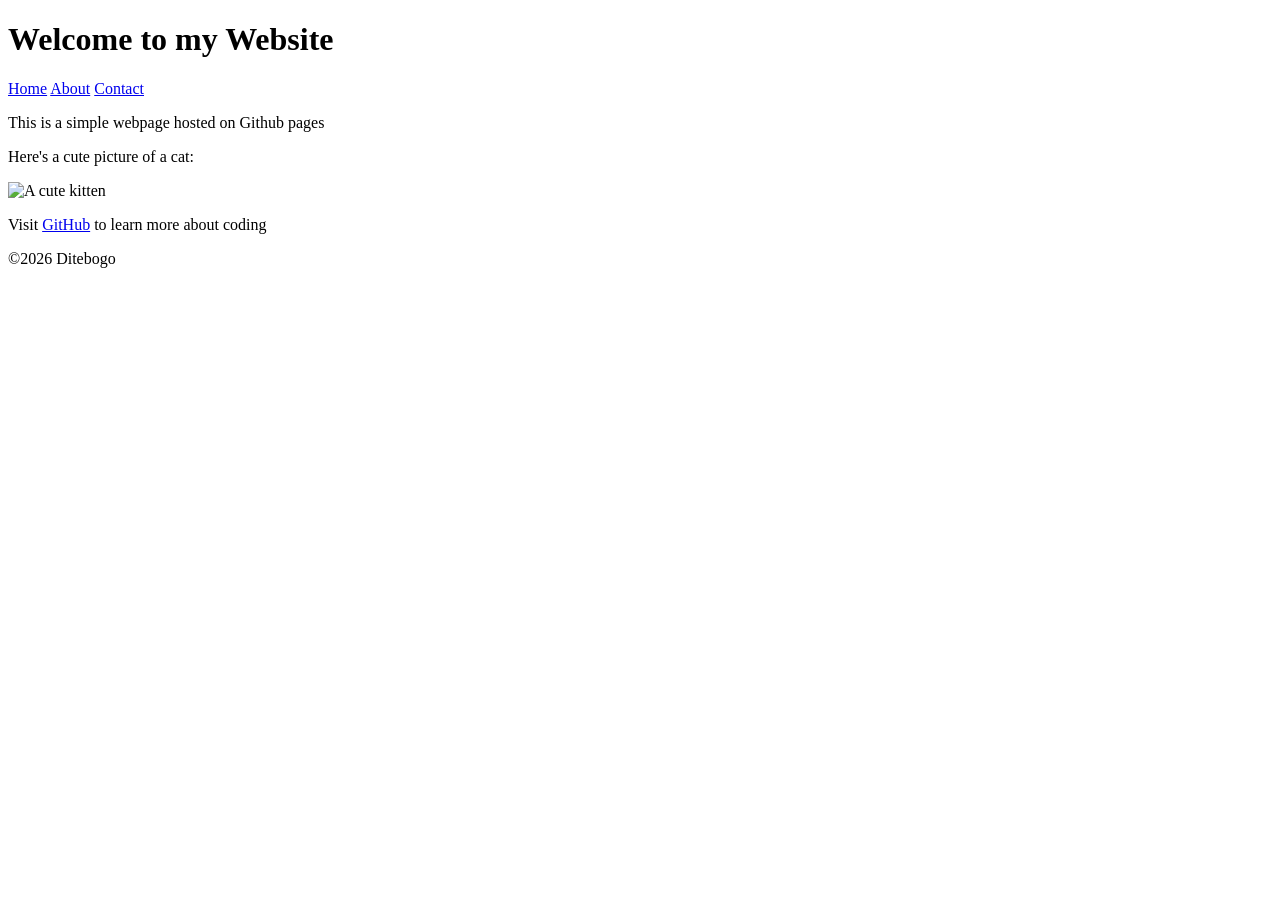
==== index.html @ a68b1bd6 "Ditebogos1stCommit" ====
<!DOCTYPE html>
<html lang="en">
<head>
    <meta charset="UTF-8">
    <meta name="viewport" content="width-device-width" initial scale="1.0">
    <title>My First Git Hub Page</title>
    <link rel="stylesheet" href="styles.css">

</head>
<body>
    <header>
        <h1>Welcome to my Website</h1>
     
        <nav>
            <a href="index.html">Home</a>
            <a href="about.html">About</a>
            <a href="contact.html">Contact</a>
        </nav>
    </header>
    <main>
        <p>This is a simple webpage hosted on Github pages</p>
        <p>Here's a cute picture of a cat:</p>

        <img src="https://placekitten.com/200/300" alt="A cute kitten">
        <p>Visit <a href="https://github.com">GitHub</a> to learn more about coding</p>
    </main>
    <footer>
        <p>&copy;2026 Ditebogo</p>
    </footer>

</body>
</html>
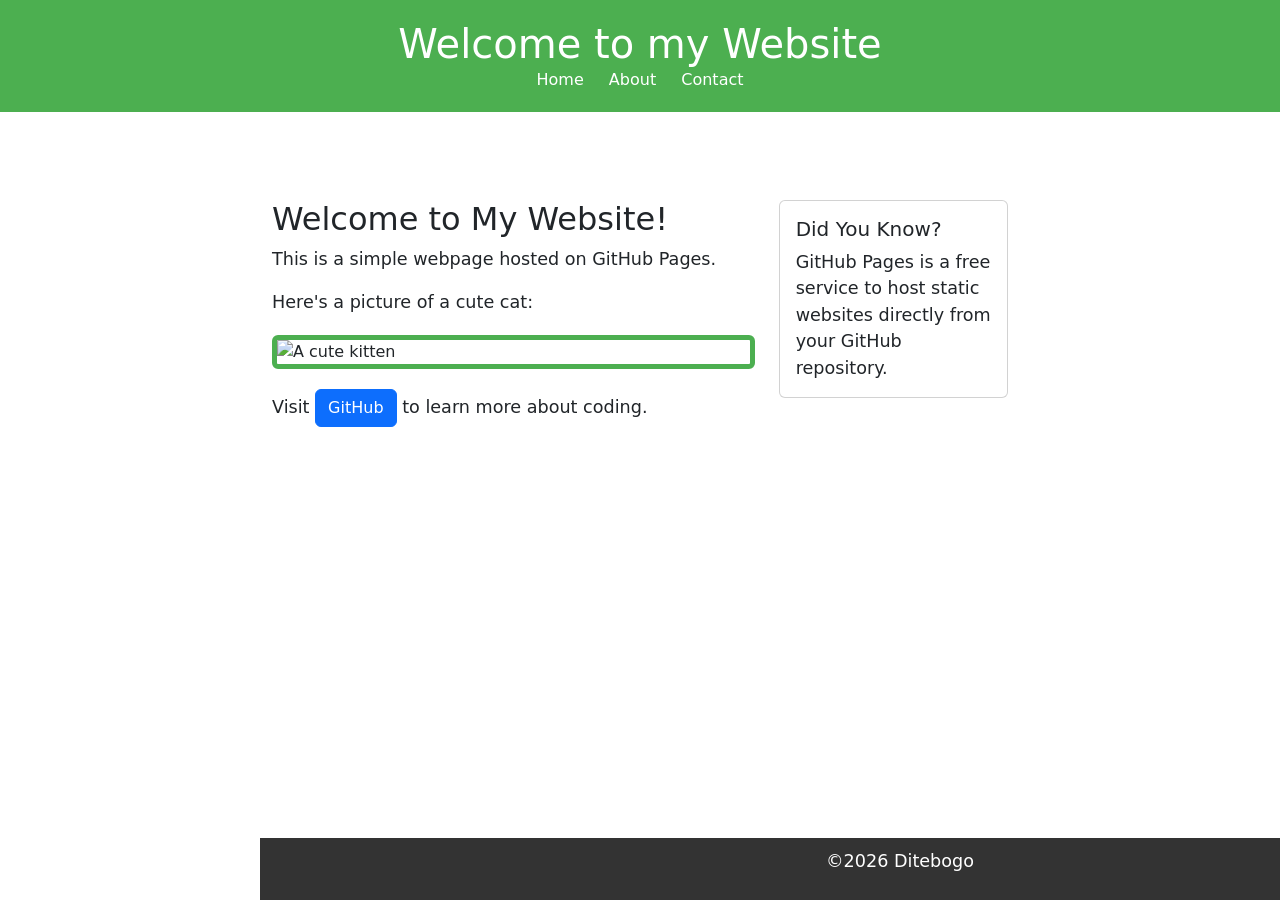
==== commit 045f233d: "update" ====
--- a/index.html
+++ b/index.html
@@ -4,8 +4,10 @@
     <meta charset="UTF-8">
     <meta name="viewport" content="width-device-width" initial scale="1.0">
     <title>My First Git Hub Page</title>
-    <link rel="stylesheet" href="styles.css">
+    <link rel="stylesheet" href="style.css">
+     <!-- Bootstrap CSS --> 
 
+<link href="https://cdn.jsdelivr.net/npm/bootstrap@5.3.0/dist/css/bootstrap.min.css" rel="stylesheet"> 
 </head>
 <body>
     <header>
@@ -18,15 +20,35 @@
         </nav>
     </header>
     <main>
-        <p>This is a simple webpage hosted on Github pages</p>
-        <p>Here's a cute picture of a cat:</p>
+       <main class="container my-5"> 
+    <div class="row"> 
+        <div class="col-md-8"> 
+            <h2>Welcome to My Website!</h2> 
 
-        <img src="https://placekitten.com/200/300" alt="A cute kitten">
-        <p>Visit <a href="https://github.com">GitHub</a> to learn more about coding</p>
+            <p>This is a simple webpage hosted on GitHub Pages.</p> 
+            <p>Here's a picture of a cute cat:</p> 
+            <img src="https://placekitten.com/200/300" alt="A cute kitten" class="img-fluid rounded"> 
+            <p class="mt-3">Visit <a href="https://github.com" class="btn btn-primary">GitHub</a> to learn more about coding.</p> 
+
+        </div> 
+
+        <div class="col-md-4"> 
+            <div class="card"> 
+                <div class="card-body"> 
+            <h5 class="card-title">Did You Know?</h5> 
+                <p class="card-text">GitHub Pages is a free service to host static websites directly from your GitHub repository.</p> 
+                </div> 
+        </div> 
+        </div> 
+        </div>
     </main>
     <footer>
         <p>&copy;2026 Ditebogo</p>
     </footer>
 
+    <!-- Bootstrap JS and dependencies --> 
+<script src="https://cdn.jsdelivr.net/npm/@popperjs/core@2.11.6/dist/umd/popper.min.js"></script> 
+<script src="https://cdn.jsdelivr.net/npm/bootstrap@5.3.0/dist/js/bootstrap.min.js"></script> 
+
 </body>
 </html>
--- a/style.css
+++ b/style.css
@@ -0,0 +1,108 @@
+body {
+
+font-family: Arial, sans-serif;
+color: #333;
+background-color: #f9f9f9;
+margin: 0;
+padding: 0;
+line-height: 1.6;
+
+}
+
+header {
+
+background-color: #4CAF50;
+color: white;
+padding: 20px;
+text-align: center;
+
+}
+
+
+header h1 {
+
+margin: 0;
+
+}
+
+
+nav a {
+
+color: white;
+text-decoration: none;
+margin: 0 10px;
+
+}
+
+nav a:hover {
+
+text-decoration: underline;
+
+}
+
+main {
+
+padding: 20px;
+
+max-width: 800px;
+
+margin: 0 auto;
+
+}
+
+
+main img {
+
+max-width: 100%;
+height: auto;
+display: block;
+margin: 20px 0;
+
+}
+
+footer {
+
+background-color: #333;
+color: white;
+text-align: center;
+padding: 10px;
+position: fixed;
+bottom: 0;
+width: 100%;
+
+}
+
+p {
+
+font-size: 1.1em;
+
+}
+
+
+a {
+
+color: #4CAF50;
+text-decoration: none;
+
+}
+
+
+a:hover {
+
+text-decoration: underline;
+
+}
+
+img {
+
+border: 5px solid #4CAF50;
+border-radius: 10px;
+
+}
+
+main a[href^="mailto:"] {
+
+color: #ff5722;
+font-weight: bold;
+
+}
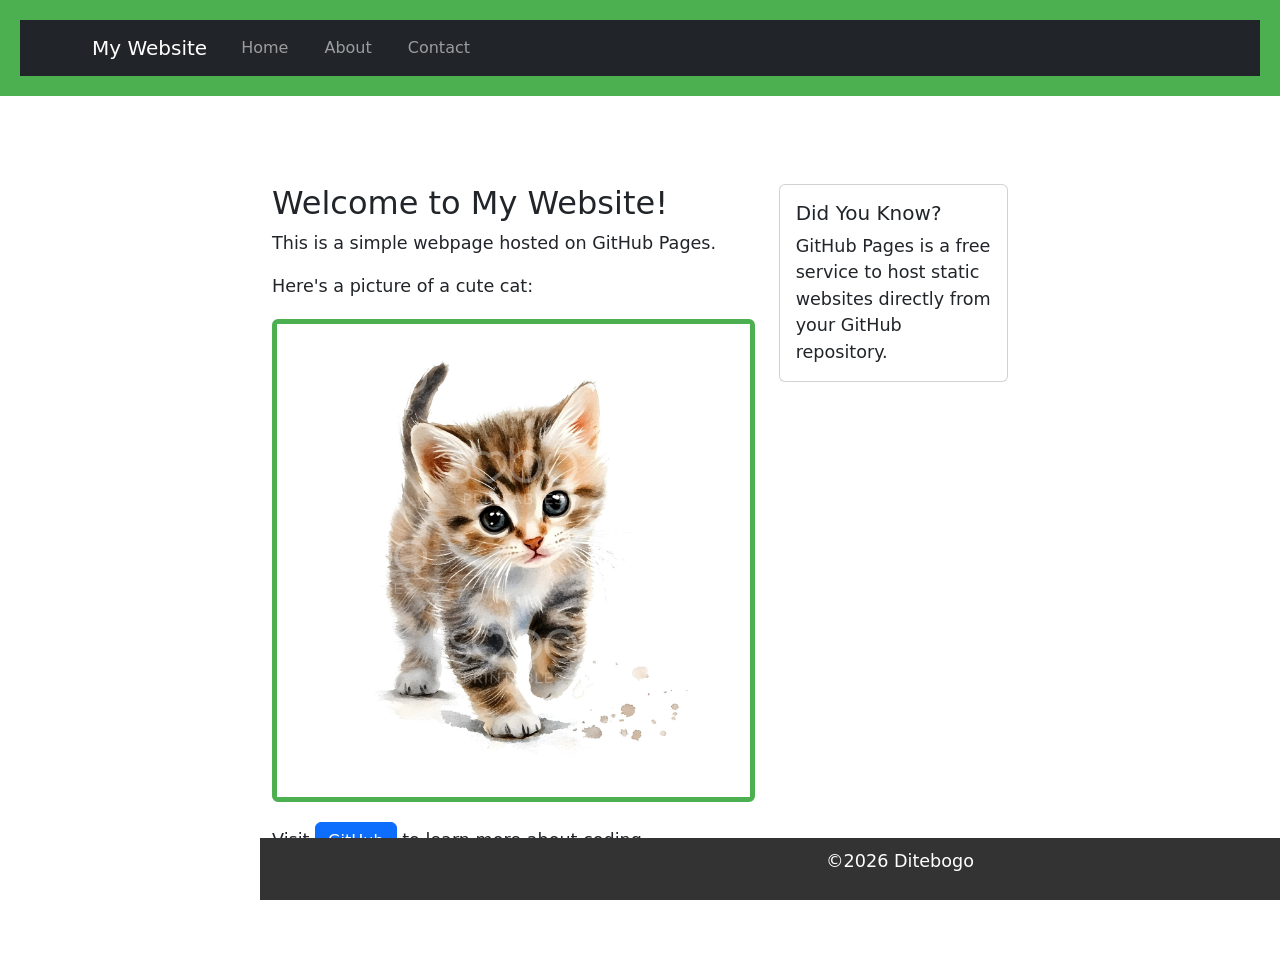
==== commit 00a33a38: "Test" ====
--- a/index.html
+++ b/index.html
@@ -11,14 +11,31 @@
 </head>
 <body>
     <header>
-        <h1>Welcome to my Website</h1>
      
-        <nav>
-            <a href="index.html">Home</a>
-            <a href="about.html">About</a>
-            <a href="contact.html">Contact</a>
-        </nav>
-    </header>
+       <nav class="navbar navbar-expand-lg navbar-dark bg-dark"> 
+        <div class="container"> 
+            <a class="navbar-brand" href="index.html">My Website</a> 
+            <button class="navbar-toggler" type="button" data-bs-toggle="collapse" data-bs-target="#navbarNav"> 
+                <span class="navbar-toggler-icon"></span> 
+             </button> 
+                            <div class="collapse navbar-collapse" id="navbarNav"> 
+                <ul class="navbar-nav"> 
+                    <li class="nav-item"> 
+                        <a class="nav-link" href="index.html">Home</a> 
+                                      </li> 
+                   <li class="nav-item"> 
+                  <a class="nav-link" href="about.html">About</a> 
+                    </li> 
+                    <li class="nav-item"> 
+                        <a class="nav-link" href="contact.html">Contact</a> 
+                    </li> 
+                </ul> 
+            </div> 
+    </div> 
+     </nav> 
+
+</header> 
+
     <main>
        <main class="container my-5"> 
     <div class="row"> 
@@ -27,7 +44,7 @@
 
             <p>This is a simple webpage hosted on GitHub Pages.</p> 
             <p>Here's a picture of a cute cat:</p> 
-            <img src="https://placekitten.com/200/300" alt="A cute kitten" class="img-fluid rounded"> 
+            <img src="il_fullxfull.6654437084_ak1z.jpg" alt="A cute kitten" class="img-fluid rounded"> 
             <p class="mt-3">Visit <a href="https://github.com" class="btn btn-primary">GitHub</a> to learn more about coding.</p> 
 
         </div> 
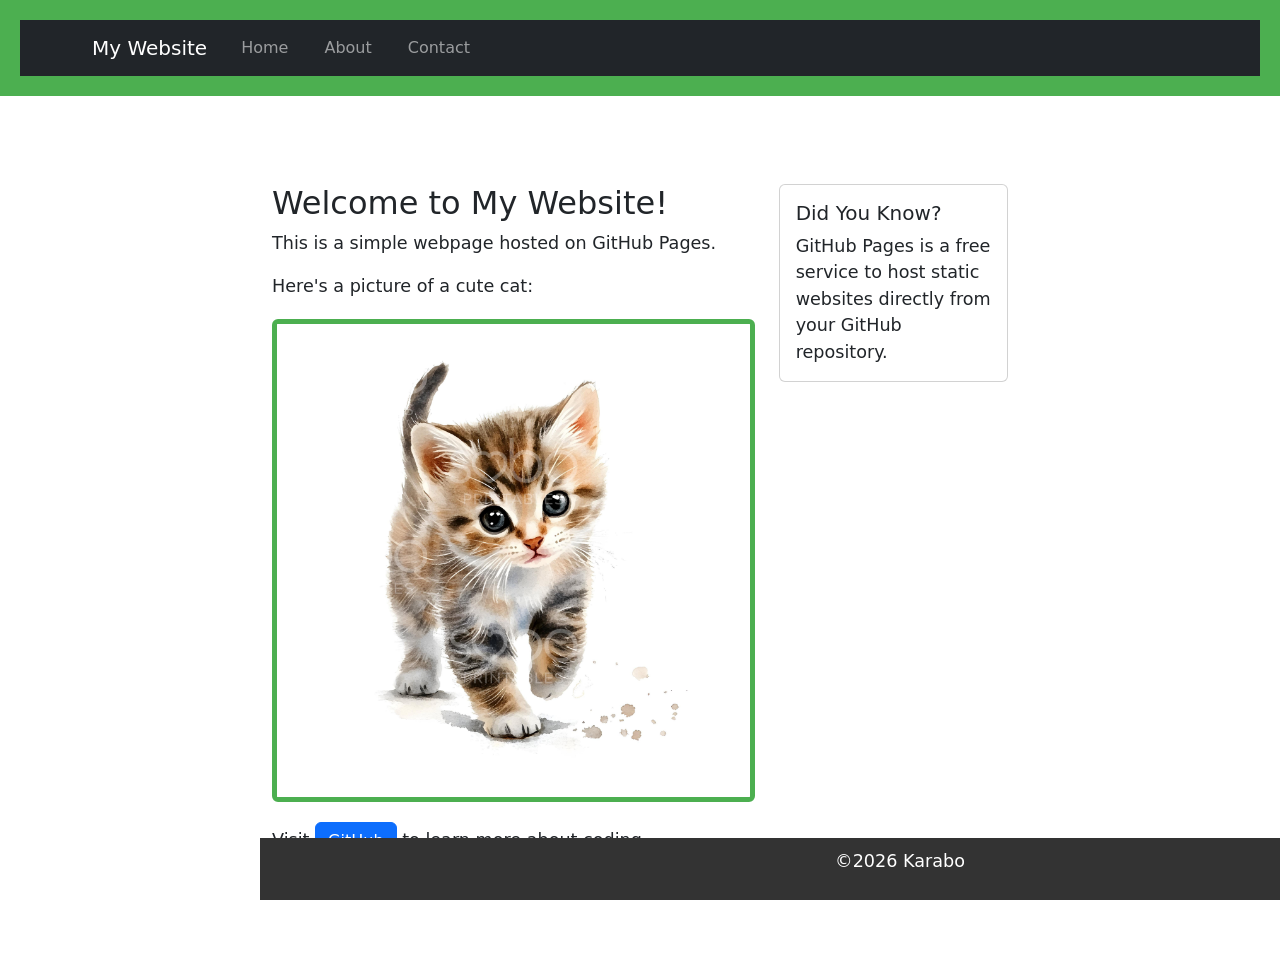
==== commit b8665111: "Test" ====
--- a/index.html
+++ b/index.html
@@ -60,7 +60,7 @@
         </div>
     </main>
     <footer>
-        <p>&copy;2026 Ditebogo</p>
+        <p>&copy;2026 Karabo</p>
     </footer>
 
     <!-- Bootstrap JS and dependencies --> 
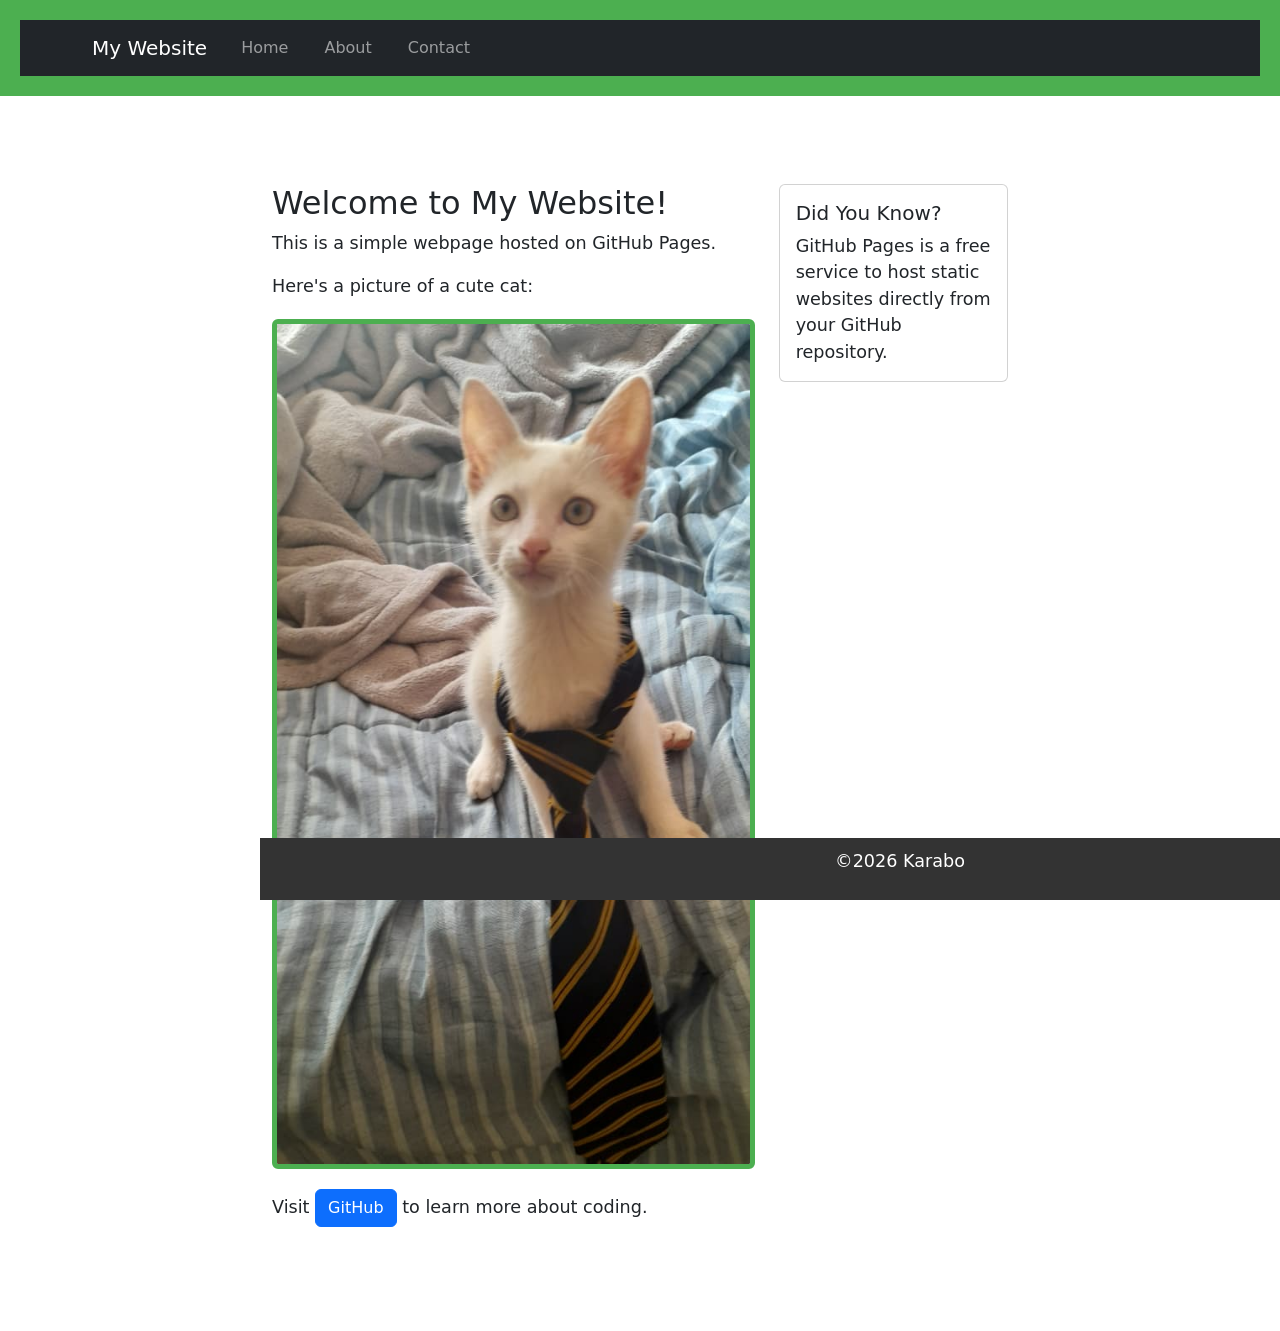
==== commit e95d447f: "Add Pics" ====
--- a/index.html
+++ b/index.html
@@ -44,7 +44,7 @@
 
             <p>This is a simple webpage hosted on GitHub Pages.</p> 
             <p>Here's a picture of a cute cat:</p> 
-            <img src="il_fullxfull.6654437084_ak1z.jpg" alt="A cute kitten" class="img-fluid rounded"> 
+            <img src="Cat.jpeg" alt="A cute kitten" class="img-fluid rounded"> 
             <p class="mt-3">Visit <a href="https://github.com" class="btn btn-primary">GitHub</a> to learn more about coding.</p> 
 
         </div> 
@@ -62,8 +62,7 @@
     <footer>
         <p>&copy;2026 Karabo</p>
     </footer>
-
-    <!-- Bootstrap JS and dependencies --> 
+ 
 <script src="https://cdn.jsdelivr.net/npm/@popperjs/core@2.11.6/dist/umd/popper.min.js"></script> 
 <script src="https://cdn.jsdelivr.net/npm/bootstrap@5.3.0/dist/js/bootstrap.min.js"></script> 
 
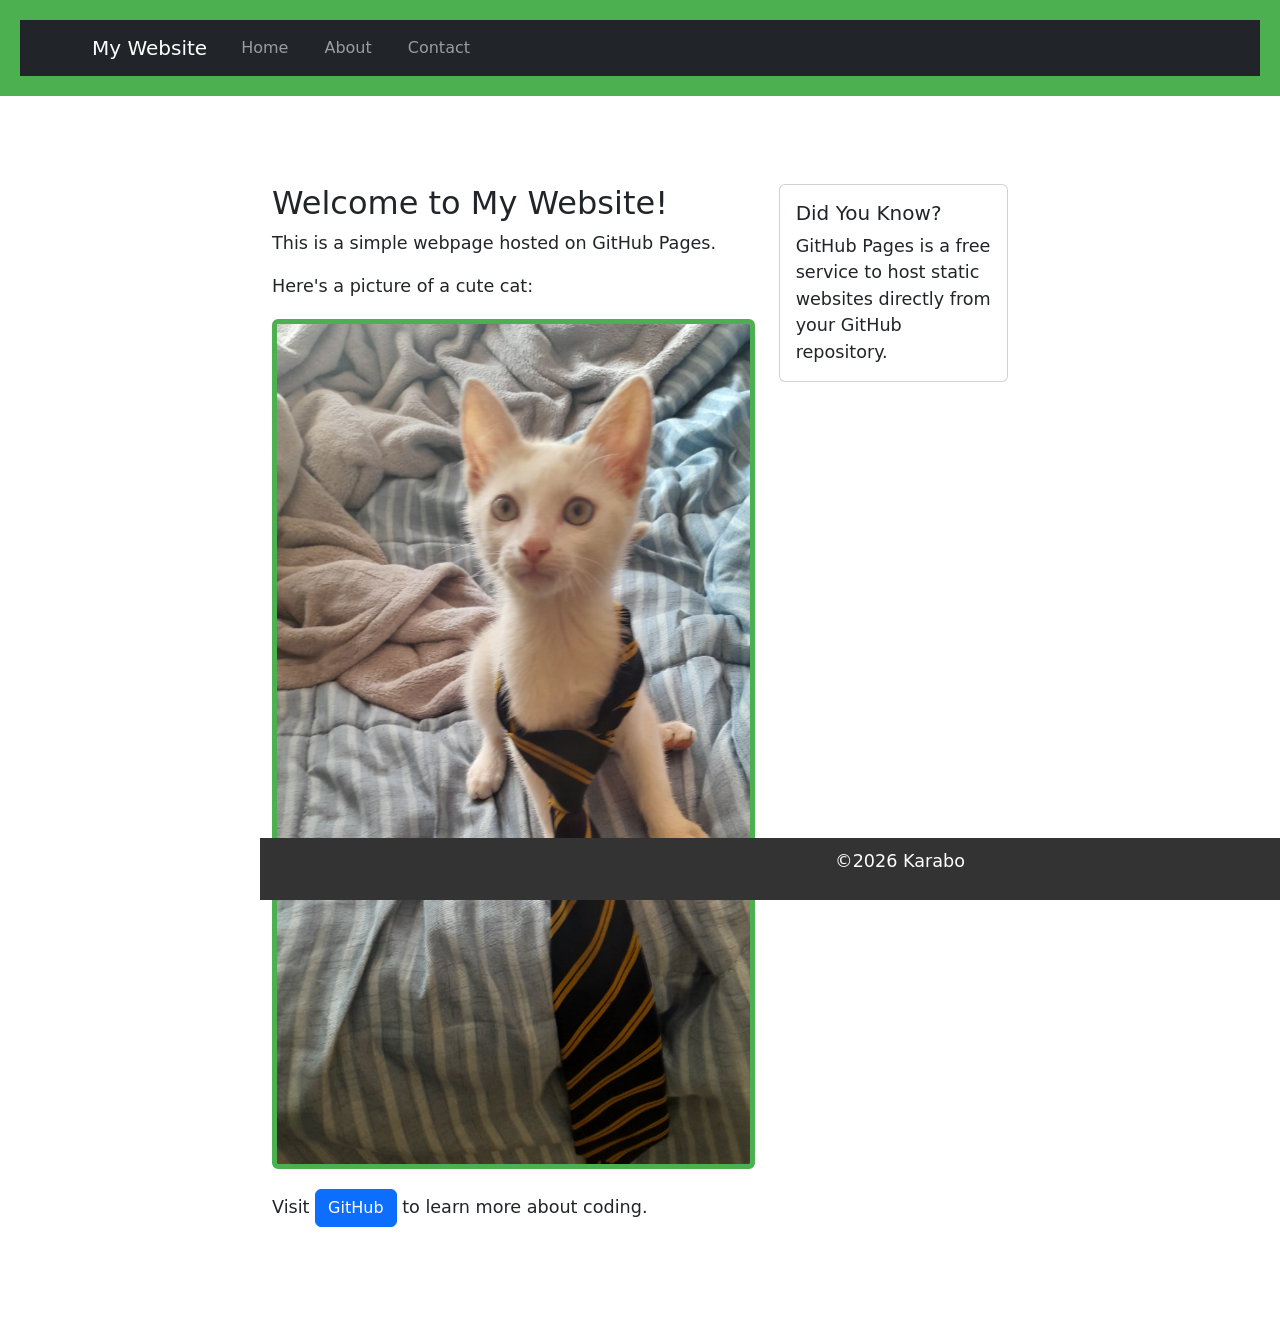
==== commit 0de7b1e1: "Add Pics" ====
--- a/index.html
+++ b/index.html
@@ -44,7 +44,7 @@
 
             <p>This is a simple webpage hosted on GitHub Pages.</p> 
             <p>Here's a picture of a cute cat:</p> 
-            <img src="Cat.jpeg" alt="A cute kitten" class="img-fluid rounded"> 
+            <img src="IMG-20260219-WA0055.jpg" alt="A cute kitten" class="img-fluid rounded"> 
             <p class="mt-3">Visit <a href="https://github.com" class="btn btn-primary">GitHub</a> to learn more about coding.</p> 
 
         </div> 
